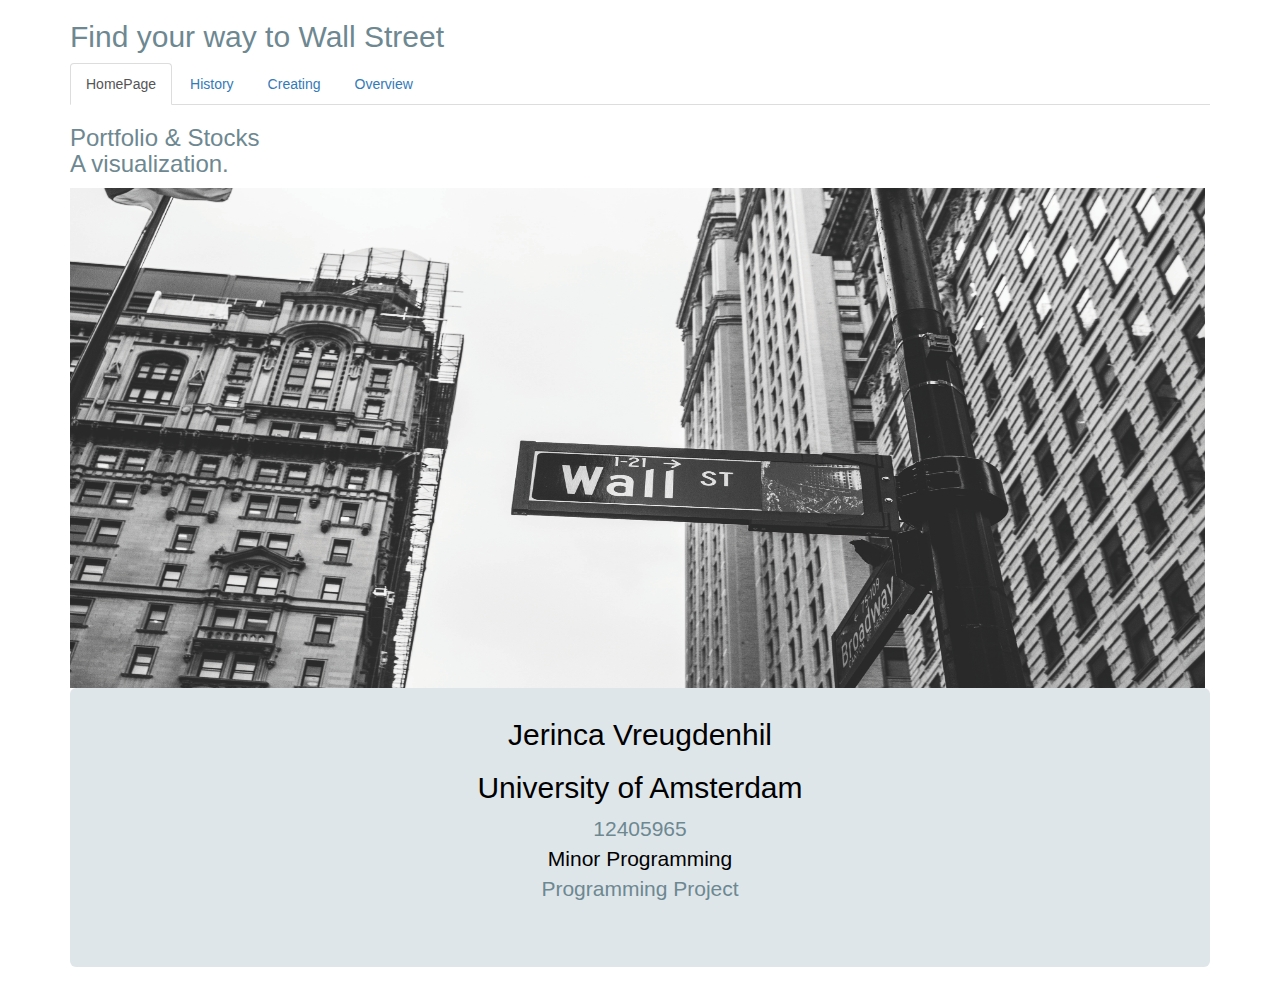
==== portfolio.html @ 2ca034f3 "processbook not pushed yesterday whoops" ====
<!-- 
---- Student: 		Jerinca vreugdenhil
---- Studentnumber:	12405965

---- This html file contains the homepage of the website
-->


<!DOCTYPE html>
<html lang="en">
  <head>
    <meta charset="utf-8">
      <meta name="viewport" content="width=device-width, initial-scale=1">
        <link rel="stylesheet" href="https://stackpath.bootstrapcdn.com/bootstrap/4.1.3/css/bootstrap.min.css" integrity="sha384-MCw98/SFnGE8fJT3GXwEOngsV7Zt27NXFoaoApmYm81iuXoPkFOJwJ8ERdknLPMO" crossorigin="anonymous">
        <link rel="stylesheet" href="https://use.fontawesome.com/releases/v5.5.0/css/all.css" integrity="sha384-B4dIYHKNBt8Bc12p+WXckhzcICo0wtJAoU8YZTY5qE0Id1GSseTk6S+L3BlXeVIU" crossorigin="anonymous">
        <link rel="stylesheet" href="https://maxcdn.bootstrapcdn.com/bootstrap/3.3.7/css/bootstrap.min.css">
        <link rel="stylesheet" type="text/css" href="Script/linechart.css">
        <link rel="stylesheet" type="text/css" href="Script/map.css">
        <script src="https://d3js.org/d3.v5.min.js"></script>
        <script src="https://ajax.googleapis.com/ajax/libs/jquery/3.3.1/jquery.min.js"></script>
        <script src="https://maxcdn.bootstrapcdn.com/bootstrap/3.3.7/js/bootstrap.min.js"></script>
  </head>

<body>
  <div class="container" id="titlehome">
    <h2>Find your way to Wall Street</h2>
      <ul class="nav nav-tabs">
        <li class="active"><a data-toggle="tab" href="#home">HomePage</a></li>
          <li><a data-toggle="tab" href="#menu1">History</a></li>

            <li><a data-toggle="tab" href="#menu2">Creating</a></li>
              <li><a data-toggle="tab" href="#menu3">Overview</a></li>
      </ul>

  <div class="tab-content">
    <div id="home" class="tab-pane fade in active">
      <h3>Portfolio & Stocks<br>A visualization.</h3>
        <img src="chris-li-182361-unsplash.jpg" alt="Wallstr" width="1135" height="500">
          <link rel="stylesheet" href="Script/home.css">
            <div class="jumbotron">
              <h2><a href="https://github.com/Jerinca/Project" target="_blank" class="link">Jerinca Vreugdenhil</a></h2>
              <h2><a href="https://www.uva.nl/home" target="_blank" class="link">University of Amsterdam</a></h2>
              <p>12405965<br>
              <a href="http://www.mprog.nl" target="_blank" class="link">Minor Programming</a>
              <br>Programming Project
              </p>
            </div>
    </div>
    
    <div id="menu1" class="tab-pane fade">
      <h3>Stock History</h3>
        <div class="container h-100"></div>
          <div class="row" id="searchbarjoe">
            <div class="col-md-4 col-md-offset-4">
              <div class="d-flex justify-content-center h-100">
                <div class="searchbar">
                  <input id="sin" class="search_input" type="text" name="" placeholder="Enter Ticker Symbol...">
                    <a id="sic" href="#" class="search_icon"><i class="fas fa-search"></i></a>
                </div>
              </div>
            </div>
          </div>
  

    <div class="row" id = "svg" style="background-color:yellow, opacity:0.2;""height:500px;width:960px"></div>
      <div class="col-md-4"></div>
        <div class="col-md-12"></div>
          <script type="text/javascript" src="Script/getinfo.js"></script>
            <script type="text/javascript" src="d3/d3.min.js"></script>

    <div class="row" style="background-color:#dfe6ea;opacity:0.5;height:500px"></div>
      <div class="col-md-4"></div>
        <div class="col-md-12"></div>
              <p>Insert ticker symbol and discover the history</p>
              <div class="row" style="background-color:#dacdbe;opacity:0.8;height:700px">
                       <div id="tooltip"></div><!-- div to hold tooltip. -->
        <svg width="960" height="600" id="statesvg"></svg> <!-- svg to hold the map. -->
        <script src="uStates.js"></script> <!-- creates uStates. -->
        <!-- <script src="http://d3js.org/d3.v3.min.js"></script> -->
        <script>

            function tooltipHtml(n, d){ /* function to create html content string in tooltip div. */
                return "<h4>"+n+"</h4><table>"+
                    "<tr><td>Low</td><td>"+(d.low)+"</td></tr>"+
                    "<tr><td>Average</td><td>"+(d.avg)+"</td></tr>"+
                    "<tr><td>High</td><td>"+(d.high)+"</td></tr>"+
                    "</table>";
            }
            
            var sampleData ={}; /* Sample random data. */   
            ["HI", "AK", "FL", "SC", "GA", "AL", "NC", "TN", "RI", "CT", "MA",
            "ME", "NH", "VT", "NY", "NJ", "PA", "DE", "MD", "WV", "KY", "OH", 
            "MI", "WY", "MT", "ID", "WA", "DC", "TX", "CA", "AZ", "NV", "UT", 
            "CO", "NM", "OR", "ND", "SD", "NE", "IA", "MS", "IN", "IL", "MN", 
            "WI", "MO", "AR", "OK", "KS", "LS", "VA"]
                .forEach(function(d){ 
                    var low=Math.round(100*Math.random()), 
                        mid=Math.round(100*Math.random()), 
                        high=Math.round(100*Math.random());
                    sampleData[d]={low:d3.min([low,mid,high]), high:d3.max([low,mid,high]), 
                            avg:Math.round((low+mid+high)/3), color:d3.interpolate("#6d8891", "#dfe6ea")(low/100)}; 
                });
            
            /* draw states on id #statesvg */   
            uStates.draw("#statesvg", sampleData, tooltipHtml);
            
            d3.select(self.frameElement).style("height", "600px"); 
        </script>
    </div>
     
         
     </div>

    <div id="menu2" class="tab-pane fade">
      <h3>Creating Portfolio</h3>
        <p>Discover what a Portfolio would have done in the past</p>
    </div>
    <div id="menu3" class="tab-pane fade">
      <h3>Sources</h3>
        <p>Information
          href="https://unsplash.com/photos/6Y6OnwBKk-o" > Bron foto
          Bronnen: 
          https://unsplash.com/photos/6Y6OnwBKk-o
          https://www.w3schools.com/bootstrap/tryit.asp?filename=trybs_ref_comp_nav-toggle&stacked=h
            http://bl.ocks.org/NPashaP/raw/a74faf20b492ad377312/
        </p>
    </div>
  </div>
</div>

</body>
</html>
---- Script/linechart.css ----
.line {
    fill: none;
    stroke: #6d8891;
    stroke-width: 3;
}

.yaxis text{
      fill: none;
    stroke: #cda20b;
    stroke-width: 1;
}

.yaxis line {
      fill: none;
    stroke: #6b3603;
    stroke-width: 3;
}

.axisRed path{
  stroke: #6b3603;
  stroke-width: 3;
}


.xasis {
       fill: none;
    stroke: #cda20b;
    stroke-width: 1;
}
  
/*.overlay {
  fill: none;
  pointer-events: all;
}*/

/* Style the dots by assigning a fill and stroke */
/*.dot {
    fill: #ffab00;
    stroke: #fff;
}
  
  .focus circle {
  fill: none;
  stroke: steelblue;
}
*/
.overlay {
  fill: none;
  pointer-events: all;
}

.focus circle {
  fill: #F1F3F3;
  stroke: #6F257F;
  stroke-width: 5px;
}
  
.hover-line {
  stroke: #6F257F;
  stroke-width: 2px;
  stroke-dasharray: 3,3;
}

div.tooltip { 
    position: absolute;     
    text-align: center;     
    width: 60px;          
    height: 28px;         
    padding: 2px;       
    font: 12px sans-serif;    
    background: lightsteelblue; 
    border: 0px;    
    border-radius: 8px;     
    pointer-events: none;     
}
---- Script/map.css ----
.state{
		fill: none;
		stroke: #a9a9a9;
		stroke-width: 1;
	}
	.state:hover{
		fill-opacity:0.5;
	}
	#tooltip {   
		position: absolute;           
		text-align: center;
		padding: 20px;             
		margin: 10px;
		font: 12px sans-serif;        
		background: lightsteelblue;   
		border: 1px;      
		border-radius: 2px;           
		pointer-events: none;         
	}
	#tooltip h4{
		margin:0;
		font-size:14px;
	}
	#tooltip{
		background:rgba(0,0,0,0.9);
		border:1px solid grey;
		border-radius:5px;
		font-size:12px;
		width:auto;
		padding:4px;
		color:white;
		opacity:0;
	}
	#tooltip table{
		table-layout:fixed;
	}
	#tooltip tr td{
		padding:0;
		margin:0;
	}
	#tooltip tr td:nth-child(1){
		width:50px;
	}
	#tooltip tr td:nth-child(2){
		text-align:center;
	}
---- Script/home.css ----
/*
** Student: 		Jerinca vreugdenhil
** Studentnumber:	12405965

** This is the stylesheet for our homepage
*/

body, html {
    height: 100%;
    margin: 0;
    padding: 0;
    /*background: lightblue !important;*/
}

.jumbotron {
    text-align: center;
	padding-top: 10px;
	background: #dfe6ea
}

.link {
	color: black;
}
.link:visited {
    color: black;
	text-decoration: none;
}

#searchbarjoe {
	background-color: lightgrey;
	height: 100px;
}

/*    body,html{
    height: 100%;
    width: 100%;
    margin: 0;
    padding: 0;
    background: #e74c3c !important;
    }
*/
    .searchbar{
    margin-bottom: auto;
    margin-top: auto;
    height: 60px;
    background-color: #353b48;
    border-radius: 30px;
    padding: 10px;
    }

    .search_input{
    color: white;
    border: 0;
    outline: 0;
    background: none;
    width: 0;
    caret-color:transparent;
    line-height: 40px;
    transition: width 0.4s linear;
    }

    .searchbar:hover > .search_input{
    padding: 0 10px;
    width: 450px;
    caret-color:#cda20b;
    transition: width 0.4s linear;
    }

    .searchbar:hover > .search_icon{
    background: white;
    color: ##cda20b;
    }

    .search_icon{
    height: 40px;
    width: 40px;
    float: right;
    display: flex;
    justify-content: center;
    align-items: center;
    border-radius: 50%;
    color:#cda20b;
    }

    #titlehome {
    	color:#6d8891;
    }
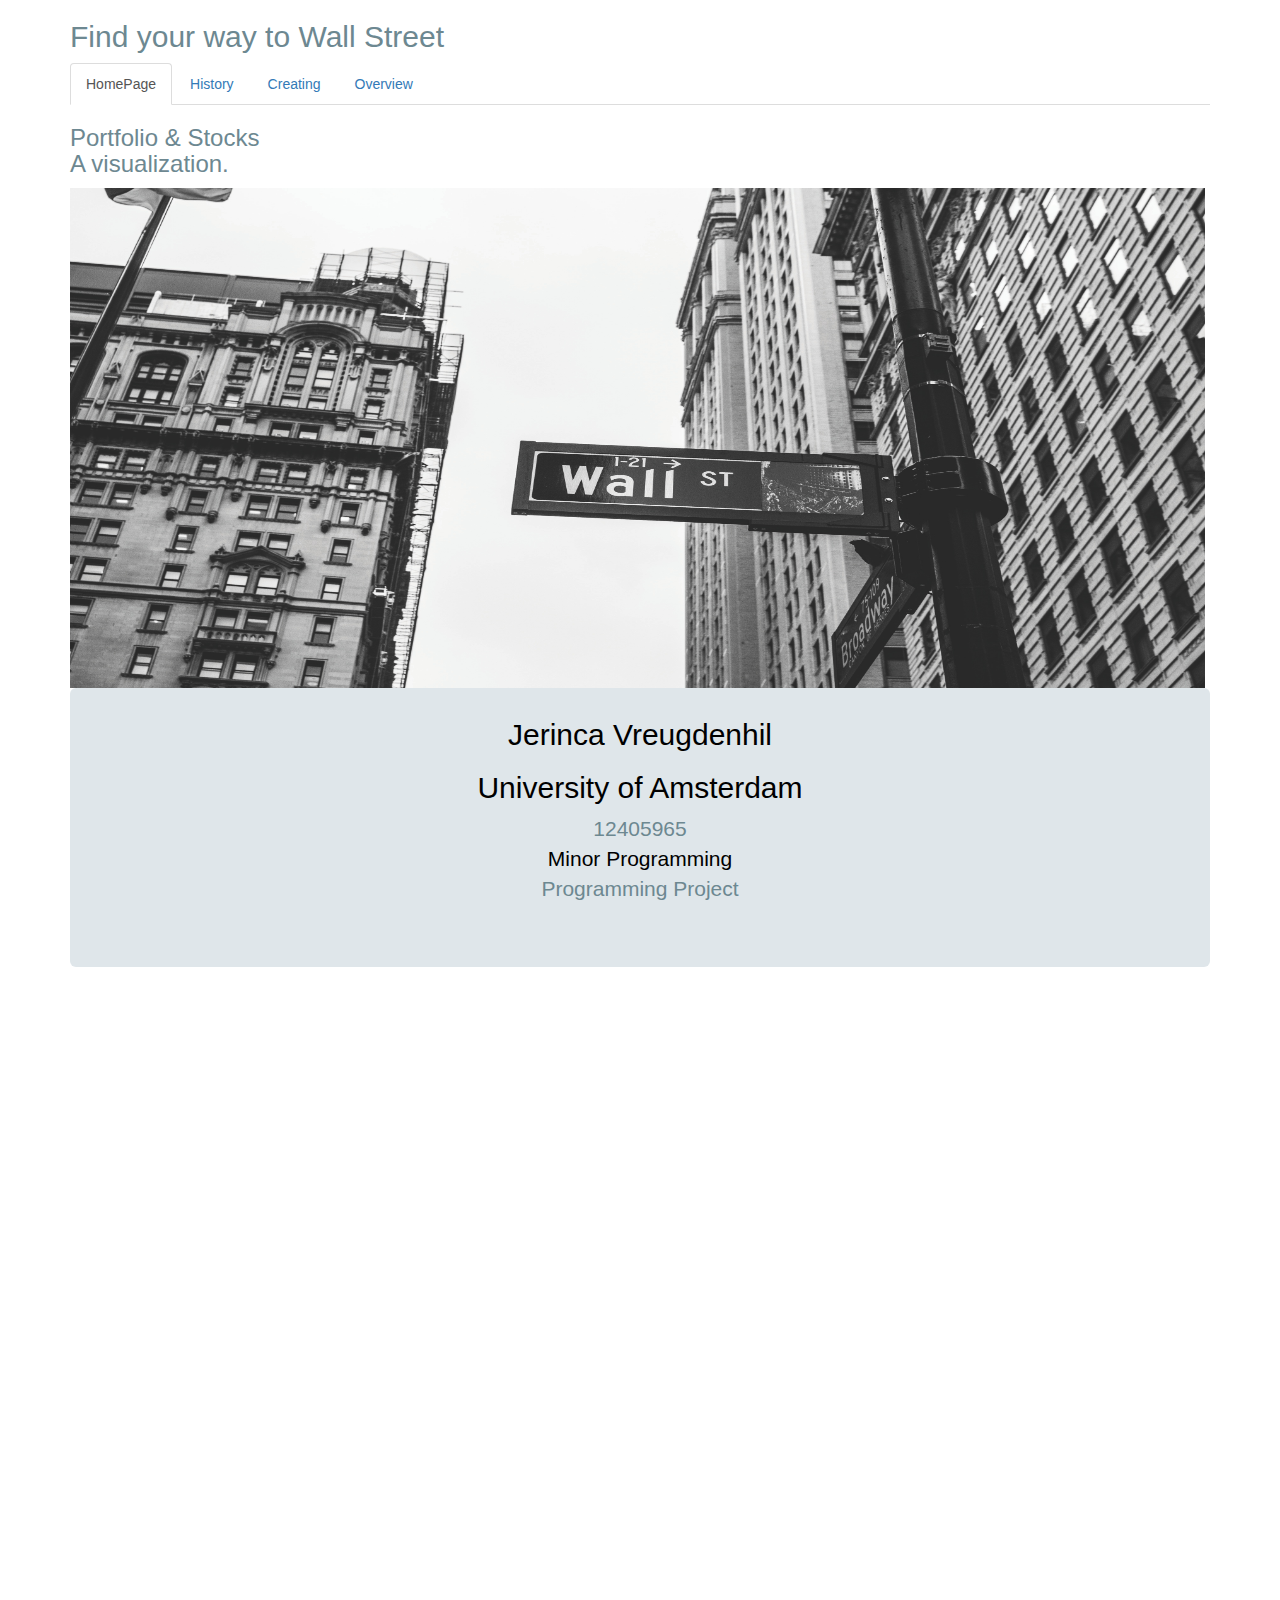
==== commit 29a438c5: "poging bubble chart." ====
--- a/portfolio.html
+++ b/portfolio.html
@@ -66,46 +66,23 @@
       <div class="col-md-4"></div>
         <div class="col-md-12"></div>
           <script type="text/javascript" src="Script/getinfo.js"></script>
+          <script type="text/javascript" src="Script/linechart.js"></script>
+          <script type="text/javascript" src="Script/updateline.js"></script>
+          <script type="text/javascript" src="Script/calcvolatility.js"></script>
+          <script type="text/javascript" src="Script/barchart.js"></script>
+          <script type="text/javascript" src="Script/updatebars.js"></script>
+          <script type="text/javascript" src="Script/bubble.js"></script>
+          <!-- <script type="text/javascript" src="Script/woldmap.js"></script> -->
             <script type="text/javascript" src="d3/d3.min.js"></script>
 
-    <div class="row" style="background-color:#dfe6ea;opacity:0.5;height:500px"></div>
+    <div class="row" id="barCh" style="height:500px"></div>
       <div class="col-md-4"></div>
         <div class="col-md-12"></div>
               <p>Insert ticker symbol and discover the history</p>
               <div class="row" style="background-color:#dacdbe;opacity:0.8;height:700px">
                        <div id="tooltip"></div><!-- div to hold tooltip. -->
-        <svg width="960" height="600" id="statesvg"></svg> <!-- svg to hold the map. -->
-        <script src="uStates.js"></script> <!-- creates uStates. -->
-        <!-- <script src="http://d3js.org/d3.v3.min.js"></script> -->
-        <script>
-
-            function tooltipHtml(n, d){ /* function to create html content string in tooltip div. */
-                return "<h4>"+n+"</h4><table>"+
-                    "<tr><td>Low</td><td>"+(d.low)+"</td></tr>"+
-                    "<tr><td>Average</td><td>"+(d.avg)+"</td></tr>"+
-                    "<tr><td>High</td><td>"+(d.high)+"</td></tr>"+
-                    "</table>";
-            }
-            
-            var sampleData ={}; /* Sample random data. */   
-            ["HI", "AK", "FL", "SC", "GA", "AL", "NC", "TN", "RI", "CT", "MA",
-            "ME", "NH", "VT", "NY", "NJ", "PA", "DE", "MD", "WV", "KY", "OH", 
-            "MI", "WY", "MT", "ID", "WA", "DC", "TX", "CA", "AZ", "NV", "UT", 
-            "CO", "NM", "OR", "ND", "SD", "NE", "IA", "MS", "IN", "IL", "MN", 
-            "WI", "MO", "AR", "OK", "KS", "LS", "VA"]
-                .forEach(function(d){ 
-                    var low=Math.round(100*Math.random()), 
-                        mid=Math.round(100*Math.random()), 
-                        high=Math.round(100*Math.random());
-                    sampleData[d]={low:d3.min([low,mid,high]), high:d3.max([low,mid,high]), 
-                            avg:Math.round((low+mid+high)/3), color:d3.interpolate("#6d8891", "#dfe6ea")(low/100)}; 
-                });
-            
-            /* draw states on id #statesvg */   
-            uStates.draw("#statesvg", sampleData, tooltipHtml);
-            
-            d3.select(self.frameElement).style("height", "600px"); 
-        </script>
+        <svg width="960" height="600" id="bubblesvg"></svg> 
+        <script src="Script/bubble.js"></script>
     </div>
      
          
--- a/Script/home.css
+++ b/Script/home.css
@@ -84,4 +84,10 @@
 
     #titlehome {
     	color:#6d8891;
+    }
+
+    .textInVis{
+   	fill: none;
+    stroke: #6b3603;
+    stroke-width: 3;
     }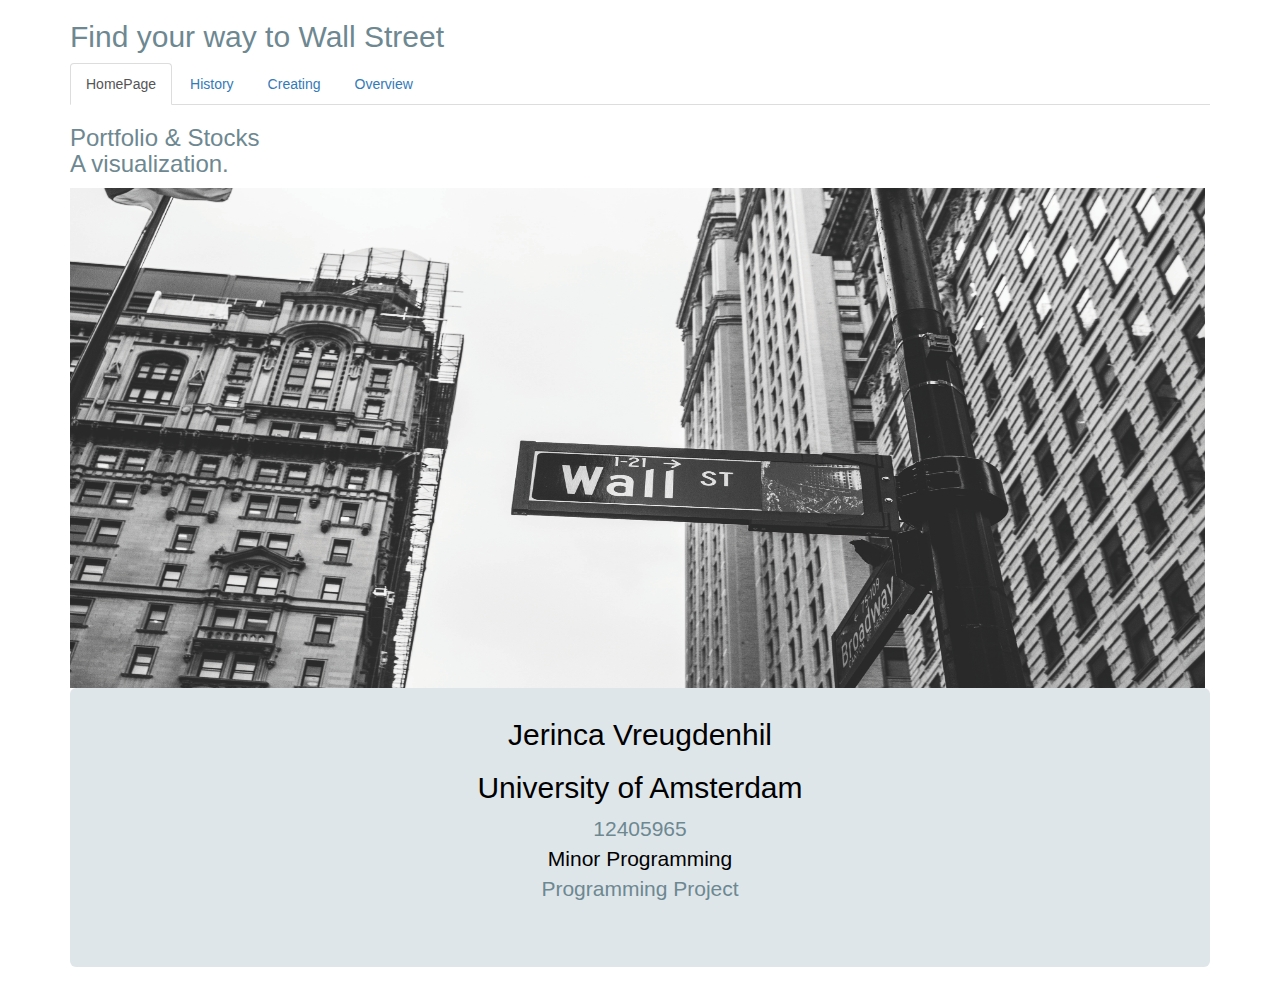
==== commit 7a98fcfd: "bubblisiousss" ====
--- a/portfolio.html
+++ b/portfolio.html
@@ -15,7 +15,6 @@
         <link rel="stylesheet" href="https://use.fontawesome.com/releases/v5.5.0/css/all.css" integrity="sha384-B4dIYHKNBt8Bc12p+WXckhzcICo0wtJAoU8YZTY5qE0Id1GSseTk6S+L3BlXeVIU" crossorigin="anonymous">
         <link rel="stylesheet" href="https://maxcdn.bootstrapcdn.com/bootstrap/3.3.7/css/bootstrap.min.css">
         <link rel="stylesheet" type="text/css" href="Script/linechart.css">
-        <link rel="stylesheet" type="text/css" href="Script/map.css">
         <script src="https://d3js.org/d3.v5.min.js"></script>
         <script src="https://ajax.googleapis.com/ajax/libs/jquery/3.3.1/jquery.min.js"></script>
         <script src="https://maxcdn.bootstrapcdn.com/bootstrap/3.3.7/js/bootstrap.min.js"></script>
@@ -82,7 +81,7 @@
               <div class="row" style="background-color:#dacdbe;opacity:0.8;height:700px">
                        <div id="tooltip"></div><!-- div to hold tooltip. -->
         <svg width="960" height="600" id="bubblesvg"></svg> 
-        <script src="Script/bubble.js"></script>
+        <!-- <script src="Script/bubble.js"></script> -->
     </div>
      
          
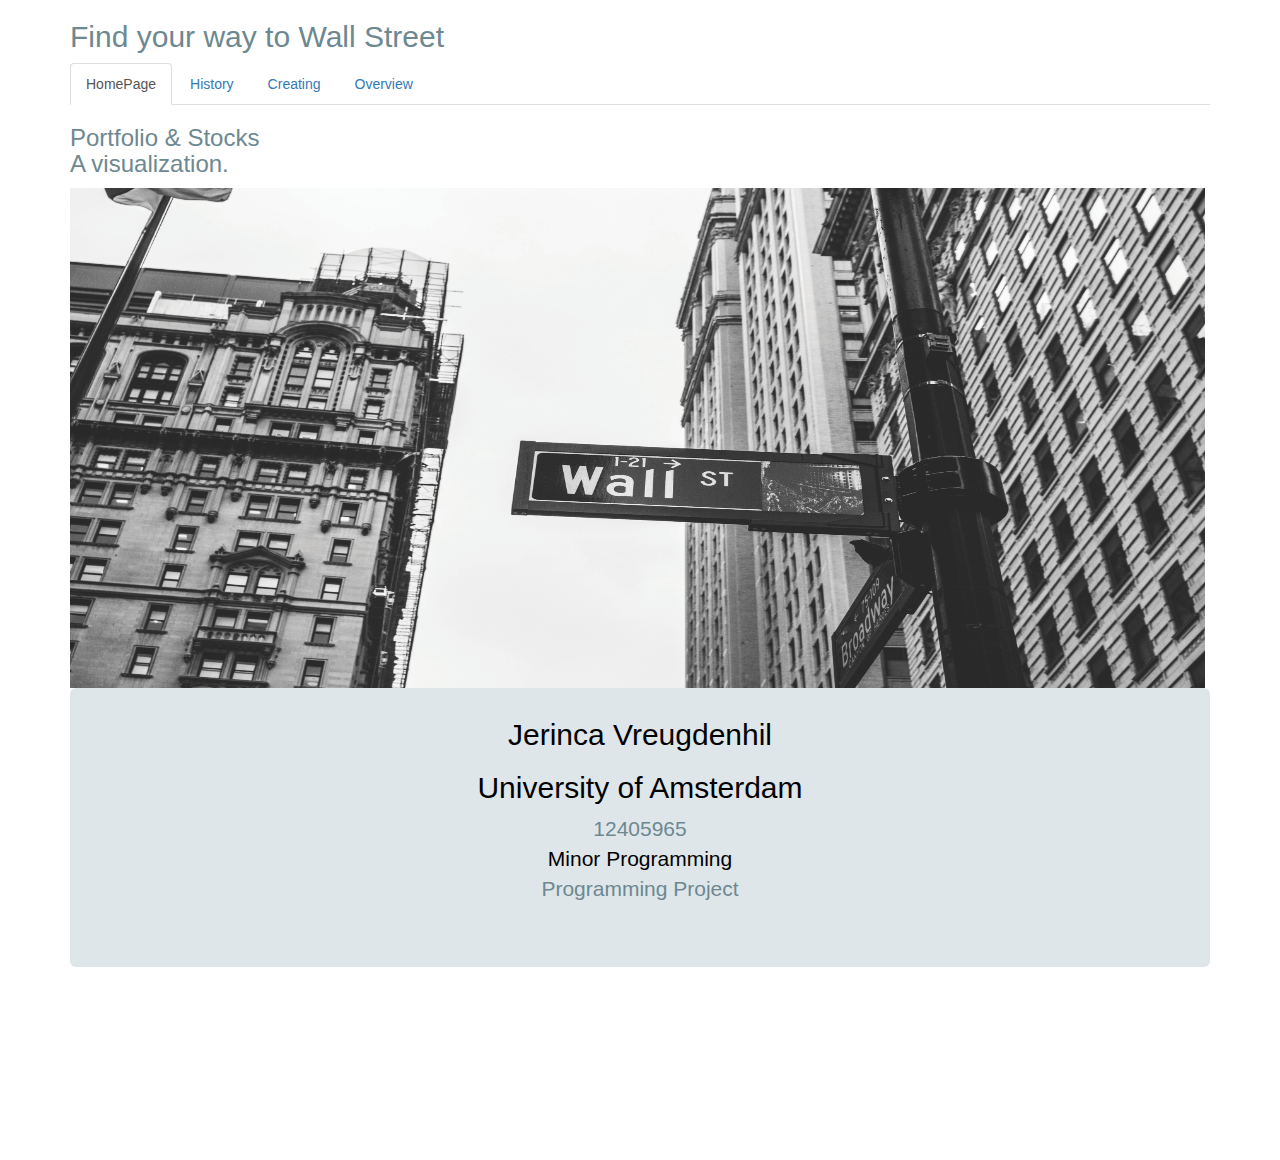
==== commit 496b01a1: "update barchart incl text" ====
--- a/portfolio.html
+++ b/portfolio.html
@@ -59,30 +59,28 @@
               </div>
             </div>
           </div>
-  
 
-    <div class="row" id = "svg" style="background-color:yellow, opacity:0.2;""height:500px;width:960px"></div>
-      <div class="col-md-4"></div>
-        <div class="col-md-12"></div>
+
+  <!--     <div class="col-md-4"></div>
+        <div class="col-md-12"></div> -->
           <script type="text/javascript" src="Script/getinfo.js"></script>
+          <script type="text/javascript" src="Script/getbubbles.js"></script>
           <script type="text/javascript" src="Script/linechart.js"></script>
           <script type="text/javascript" src="Script/updateline.js"></script>
           <script type="text/javascript" src="Script/calcvolatility.js"></script>
           <script type="text/javascript" src="Script/barchart.js"></script>
           <script type="text/javascript" src="Script/updatebars.js"></script>
-          <script type="text/javascript" src="Script/bubble.js"></script>
-          <!-- <script type="text/javascript" src="Script/woldmap.js"></script> -->
-            <script type="text/javascript" src="d3/d3.min.js"></script>
+          <script type="text/javascript" src="d3/d3.min.js"></script>
+    <div class="row" id="lineCh"></div>
+    <div class="row" id="barCh" >
+      <div class="row" id="bubbleCh" ><div class="col-6"></div>
+    </div>
+    </div>
+      
+    </div>
+      <div id="tooltip"></div>
+    
 
-    <div class="row" id="barCh" style="height:500px"></div>
-      <div class="col-md-4"></div>
-        <div class="col-md-12"></div>
-              <p>Insert ticker symbol and discover the history</p>
-              <div class="row" style="background-color:#dacdbe;opacity:0.8;height:700px">
-                       <div id="tooltip"></div><!-- div to hold tooltip. -->
-        <svg width="960" height="600" id="bubblesvg"></svg> 
-        <!-- <script src="Script/bubble.js"></script> -->
-    </div>
      
          
      </div>
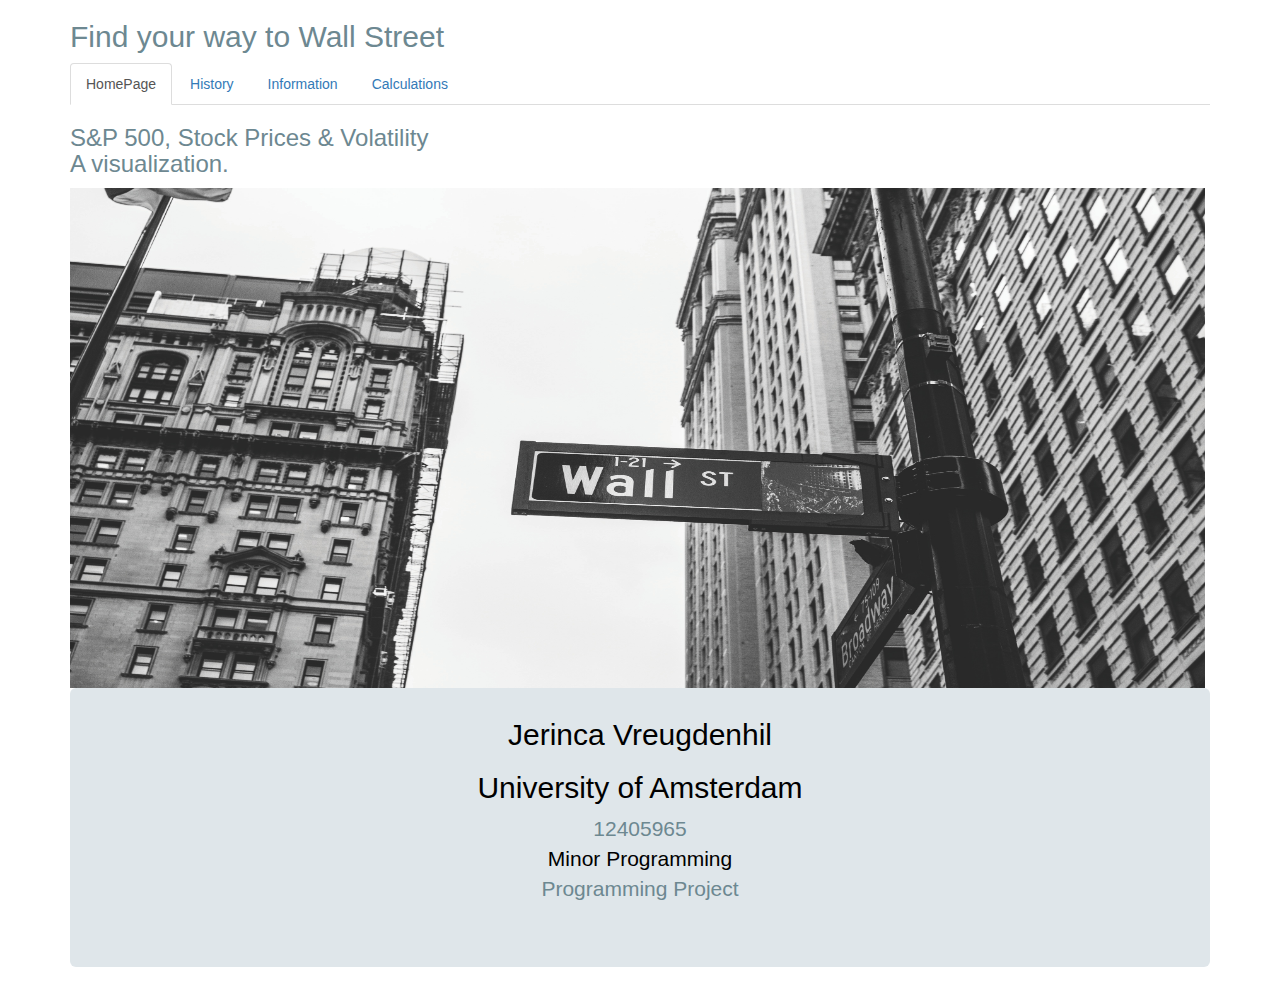
==== commit a9185222: "updates" ====
--- a/portfolio.html
+++ b/portfolio.html
@@ -27,13 +27,13 @@
         <li class="active"><a data-toggle="tab" href="#home">HomePage</a></li>
           <li><a data-toggle="tab" href="#menu1">History</a></li>
 
-            <li><a data-toggle="tab" href="#menu2">Creating</a></li>
-              <li><a data-toggle="tab" href="#menu3">Overview</a></li>
+            <li><a data-toggle="tab" href="#menu2">Information</a></li>
+              <li><a data-toggle="tab" href="#menu3">Calculations</a></li>
       </ul>
 
   <div class="tab-content">
     <div id="home" class="tab-pane fade in active">
-      <h3>Portfolio & Stocks<br>A visualization.</h3>
+      <h3>S&P 500, Stock Prices & Volatility<br>A visualization.</h3>
         <img src="chris-li-182361-unsplash.jpg" alt="Wallstr" width="1135" height="500">
           <link rel="stylesheet" href="Script/home.css">
             <div class="jumbotron">
@@ -59,10 +59,6 @@
               </div>
             </div>
           </div>
-
-
-  <!--     <div class="col-md-4"></div>
-        <div class="col-md-12"></div> -->
           <script type="text/javascript" src="Script/getinfo.js"></script>
           <script type="text/javascript" src="Script/getbubbles.js"></script>
           <script type="text/javascript" src="Script/linechart.js"></script>
@@ -71,36 +67,92 @@
           <script type="text/javascript" src="Script/barchart.js"></script>
           <script type="text/javascript" src="Script/updatebars.js"></script>
           <script type="text/javascript" src="d3/d3.min.js"></script>
-    <div class="row" id="lineCh"></div>
-    <div class="row" id="barCh" >
-      <div class="row" id="bubbleCh" ><div class="col-6"></div>
-    </div>
-    </div>
-      
-    </div>
+          <div class="row" id="lineCh"></div>
+          <div class="row" id="barCh" ></div>
+          <div class="row" id="bubbleCh" ></div>
+          <div class="col-6"></div>
+          </div>    
       <div id="tooltip"></div>
-    
-
-     
-         
-     </div>
 
     <div id="menu2" class="tab-pane fade">
-      <h3>Creating Portfolio</h3>
-        <p>Discover what a Portfolio would have done in the past</p>
+      <h3>Introduction </h3>
+      <p>Underneath the tab History we see three different visualisations. When the page is unloaded for the first time we see information about the company Microsoft. We see a line chart with information about the stock prices form the past 100 days. Also we can see an interactive barchart with the volatility (riskyness) of the stocks. Furthermore there is a bubble chart which contains all the companies that are within the S&P500 stock market index.</p>
+      <p> This brings us to the reason why the company Microsoft is displayed when you click on the tab History. Microsoft is the company with the heighest weight wighin the S&P500 and has because of that reason the most influence on the index.</p>
+      <h4>S&P 500</h4>
+      <p>In short the S&P 500 stock market index is an index just like the Dow Jones index or the Nasdaq index. It is a measurement of a section of the stockmarket. Investors and financial managers use them to describe the market and compare returns on investments.</p>
+      <p>The S&P 500 Index, started in 1957, is a stock market index of 500 large publicly traded American stocks. The stocks in this index are from all sectors of the economy and are selected by a committee. To be selected, stocks must have a market cap of $8.2 billion or more (as of 2019), have a public float of at least 50 percent, have positive earnings for the most recent four quarters, and have adequate liquidity as measured by price and volume.</p>
+      <h4>User Guide</h4>
+      <p>On the page History you can see a searchbar. In this search bar you can enter Ticker Symbols from any company. For instance Apple: AAPL, Google: GOOG, FaceBook: FB. If you do this and hit enter you can see that the line chart will be updated and so will the barchart with the volatilites. Another way to retrieve information about a company is to click on the bubble chart and you will see the line chart and barchart updating.</p>
+      <h4>Data Collection</h4>
+      <p>But how is the data from all the companies retrieved? That is done using an API key. Which you can get at alphaadvantage.co. Every time the user makes a request, the data will be collected and the graphs will be updated updated. Because of that we have real time information about the stockprices and we can use this website in half a year and it will be up to date.</p>
     </div>
-    <div id="menu3" class="tab-pane fade">
-      <h3>Sources</h3>
-        <p>Information
-          href="https://unsplash.com/photos/6Y6OnwBKk-o" > Bron foto
-          Bronnen: 
-          https://unsplash.com/photos/6Y6OnwBKk-o
-          https://www.w3schools.com/bootstrap/tryit.asp?filename=trybs_ref_comp_nav-toggle&stacked=h
-            http://bl.ocks.org/NPashaP/raw/a74faf20b492ad377312/
-        </p>
+
+        <div id="menu3" class="tab-pane fade">
+          <h3>Calculations</h3>
+
+            <p>To get to the volatility of a stock we first are going to calculate the daily historical returns of a stock.
+            From there on we can do some calculations about the stocks to get to the volatility of a stock. In the formula R stands for Return on a certain T date. Furthermore S stands for the closing price of a stock.</p>
+            <p><b>The daily return</b></p>
+
+            <p><strong>Step 1</strong></p>
+            <p>The formula for calculating a return is described below:</p>
+
+            <img width="323" alt="schermafbeelding 2019-01-15 om 22 44 40" src="https://user-images.githubusercontent.com/44025022/51211990-615df300-1917-11e9-86da-cadc2186a76b.png">
+            <p><strong>The average return</strong></p>
+
+            <p><strong>Step 2</strong></p>
+
+            <p>To get closer to the calculation of the volatility we need to calculate
+            the average return of a stock over a certain period. This could be from
+            only one day but also over a month or over a year. What is happening is
+            that you take all the returns from all the daily data that you have and
+            you divide it by the total amount of days.</p>
+
+            <p>The formula for calculating the average return is described below:</p>
+
+            <p><img width="245" alt="schermafbeelding 2019-01-15 om 22 45 02" src="https://user-images.githubusercontent.com/44025022/51212008-72a6ff80-1917-11e9-973f-577853d94049.png"></p>
+
+            <p>Important is that when you use an average return you should use the same
+            time period in the calculation for the volatility.</p>
+
+            <p><strong>The variance</strong></p>
+
+            <p><strong>Step 3</strong></p>
+
+            <p>On this point we have got all the information to calculate the variance of a stock.</p>
+
+            <p>The formula for calculating the variance is described below:</p>
+
+            <p><img width="588" alt="schermafbeelding 2019-01-15 om 22 45 09" src="https://user-images.githubusercontent.com/44025022/51212021-82264880-1917-11e9-987b-642f2e1f2af5.png"></p>
+
+            <p><strong>The volatility</strong></p>
+
+            <p><strong>Step 4</strong></p>
+
+            <p>Now we can finally calculate the volatility of a stock.</p>
+
+            <p>NOTE: Once again it is highly important that we take the right Time
+            period.</p>
+
+            <p><img width="537" alt="schermafbeelding 2019-01-15 om 22 45 16" src="https://user-images.githubusercontent.com/44025022/51212031-8e120a80-1917-11e9-99c7-ef437bf61ae3.png"></p>
+
+            <p><strong>The volatility, daily, monthly and yearly</strong></p>
+
+            <p><strong>Step 5</strong></p>
+
+            <p>There are handy fomula's to calculate the volatility per month or year
+            once you have the daily volatility.</p>
+
+            <p>The formula's for calculating these volatilities are described below:</p>
+
+            <p><img width="788" alt="schermafbeelding 2019-01-15 om 22 45 30" src="https://user-images.githubusercontent.com/44025022/51212064-a84be880-1917-11e9-9d3e-5b013ebe3ef4.png"></p>
+
+            <p><strong>Created by:</strong></p>
+
+            <p><strong>Jerinca Vreugdenhil</strong></p>
+          </div>
+        </div>
+      </div>
     </div>
-  </div>
-</div>
-
-</body>
+  </body>
 </html>
--- a/Script/home.css
+++ b/Script/home.css
@@ -88,6 +88,7 @@
 
     .textInVis{
    	fill: none;
-    stroke: #6b3603;
-    stroke-width: 3;
+    stroke: #cda20b;
+    stroke-width: 1;
+    text-anchor: right;
     }